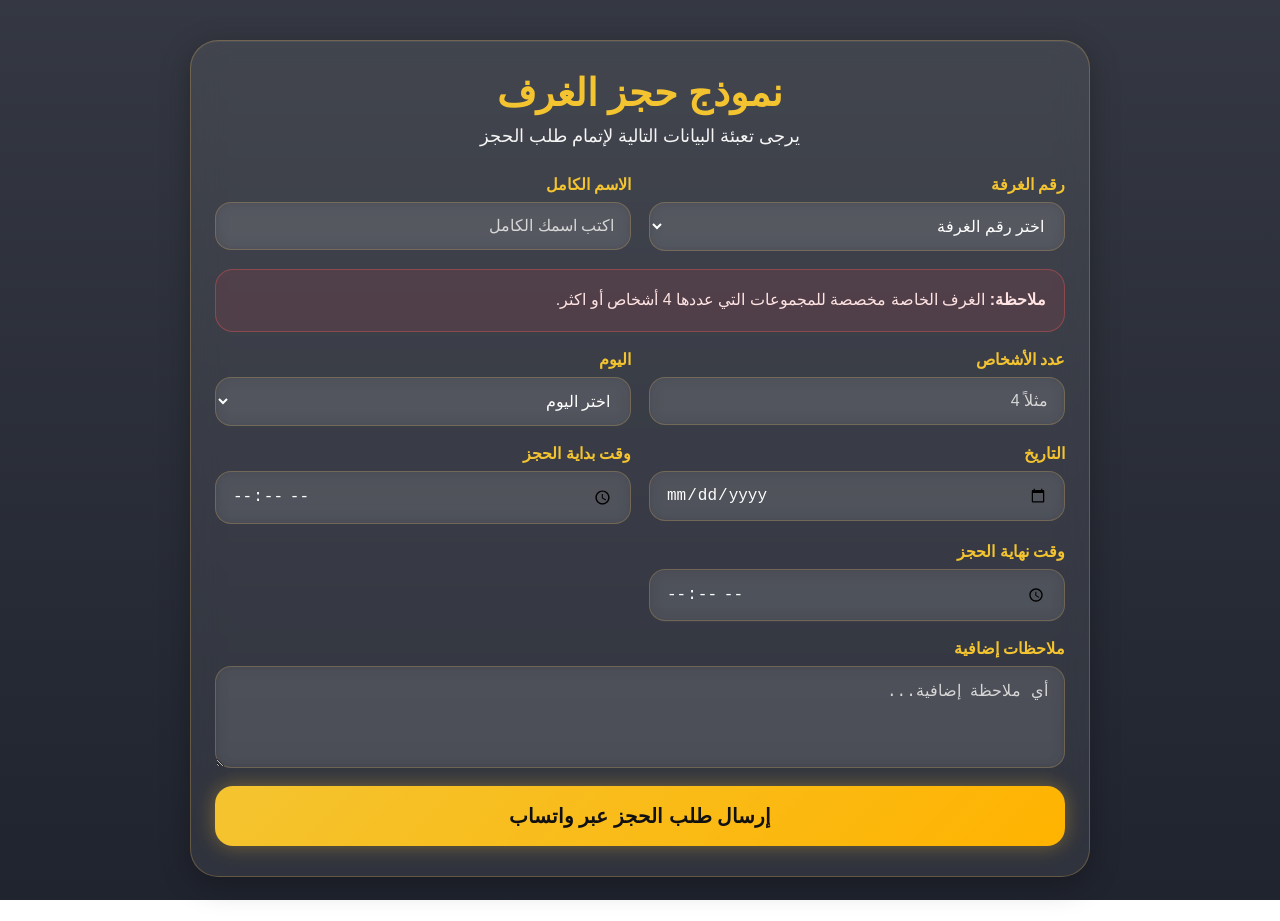
==== booking.html @ 649b5f12 "Add files via upload" ====
<!DOCTYPE html>
<html lang="ar" dir="rtl">
<head>
  <meta charset="UTF-8" />
  <meta name="viewport" content="width=device-width, initial-scale=1.0" />
  <title>حجز الغرف | بلستان</title>
<meta name="description" content="احجز غرفتك الخاصة في بلستان بسهولة، واختر رقم الغرفة ووقت الحجز المناسب لك.">
  <link rel="stylesheet" href="booking.css" />
  
</head>
<body>
  <div class="booking-page">
    <div class="booking-card">
      <h1>نموذج حجز الغرف</h1>
      <p class="subtitle">يرجى تعبئة البيانات التالية لإتمام طلب الحجز</p>

      <form id="bookingForm" class="booking-form">
        <div class="form-group">
          <label for="roomNumber">رقم الغرفة</label>
          <select id="roomNumber" name="roomNumber" required>
  <option value="">اختر رقم الغرفة</option>
  <option value="1">غرفة 1</option>
  <option value="2">غرفة 2</option>
  <option value="3">غرفة 3</option>
  <option value="4">غرفة 4</option>
</select>
        </div>

        <div class="form-group">
          <label for="fullName">الاسم الكامل</label>
          <input type="text" id="fullName" name="fullName" placeholder="اكتب اسمك الكامل" required />
        </div>
         <div class="note-box full-width">
          <strong>ملاحظة:</strong>
         الغرف الخاصة مخصصة للمجموعات التي عددها 4 أشخاص أو اكثر.
        </div>
        <div class="form-group">
          <label for="peopleCount">عدد الأشخاص</label>
          <input type="number" id="peopleCount" name="peopleCount" min="1" placeholder="مثلاً 4" required />
        </div>

        <div class="form-group">
          <label for="day">اليوم</label>
          <select id="day" name="day" required>
            <option value="">اختر اليوم</option>
            <option value="الأحد">الأحد</option>
            <option value="الاثنين">الاثنين</option>
            <option value="الثلاثاء">الثلاثاء</option>
            <option value="الأربعاء">الأربعاء</option>
            <option value="الخميس">الخميس</option>
            <option value="الجمعة">الجمعة</option>
            <option value="السبت">السبت</option>
          </select>
        </div>

        <div class="form-group">
          <label for="date">التاريخ</label>
          <input type="date" id="date" name="date" required />
        </div>

        <div class="form-group">
          <label for="startTime">وقت بداية الحجز</label>
          <input type="time" id="startTime" name="startTime" required />
        </div>

        <div class="form-group">
          <label for="endTime">وقت نهاية الحجز</label>
          <input type="time" id="endTime" name="endTime" required />
        </div>

        <div class="form-group full-width">
          <label for="notes">ملاحظات إضافية</label>
          <textarea id="notes" name="notes" rows="4" placeholder="أي ملاحظة إضافية..."></textarea>
        </div>

        <button type="submit" class="submit-btn">إرسال طلب الحجز عبر واتساب</button>
      </form>
    </div>
  </div>

  <script src="booking.js"></script>
</body>
</html>
---- booking.css ----
* {
  box-sizing: border-box;
}

body {
  margin: 0;
  font-family: Arial, sans-serif;
  background:
    linear-gradient(rgba(8, 12, 24, 0.82), rgba(8, 12, 24, 0.9)),
    url("image1");
  background-size: cover;
  background-position: center;
  background-attachment: fixed;
  color: #fff;
}

.booking-page {
  min-height: 100vh;
  display: flex;
  align-items: center;
  justify-content: center;
  padding: 40px 16px;
}

.booking-card {
  width: 100%;
  max-width: 900px;
  background: rgba(255, 255, 255, 0.07);
  backdrop-filter: blur(14px);
  -webkit-backdrop-filter: blur(14px);
  border: 1px solid rgba(255, 196, 92, 0.25);
  border-radius: 28px;
  box-shadow:
    0 8px 30px rgba(0, 0, 0, 0.28),
    inset 0 1px 0 rgba(255, 255, 255, 0.06);
  padding: 30px 24px;
}

.booking-card h1 {
  margin: 0 0 10px;
  text-align: center;
  color: #f4c430;
  font-size: 38px;
  font-weight: 900;
}

.subtitle {
  text-align: center;
  margin: 0 0 28px;
  color: #f5f5f5;
  font-size: 18px;
}

.booking-form {
  display: grid;
  grid-template-columns: repeat(2, 1fr);
  gap: 18px;
}

.form-group {
  display: flex;
  flex-direction: column;
}

.full-width {
  grid-column: 1 / -1;
}

label {
  margin-bottom: 8px;
  font-size: 16px;
  font-weight: 700;
  color: #f4c430;
}

input,
select,
textarea {
  width: 100%;
  padding: 14px 16px;
  border-radius: 16px;
  border: 1px solid rgba(255, 196, 92, 0.22);
  background: rgba(255, 255, 255, 0.06);
  color: #fff;
  font-size: 16px;
  outline: none;
  backdrop-filter: blur(8px);
  -webkit-backdrop-filter: blur(8px);
}

input::placeholder,
textarea::placeholder {
  color: #d7d7d7;
}

input:focus,
select:focus,
textarea:focus {
  border-color: rgba(255, 196, 92, 0.55);
  box-shadow: 0 0 0 3px rgba(244, 196, 48, 0.12);
}

select option {
  color: #111;
}

.note-box {
  padding: 16px 18px;
  border-radius: 18px;
  background: rgba(255, 70, 70, 0.10);
  border: 1px solid rgba(255, 90, 90, 0.35);
  color: #ffe3e3;
  line-height: 1.8;
}

.submit-btn {
  grid-column: 1 / -1;
  border: none;
  padding: 18px 22px;
  border-radius: 18px;
  background: linear-gradient(135deg, #f4c430, #ffb300);
  color: #111;
  font-size: 20px;
  font-weight: 900;
  cursor: pointer;
  box-shadow: 0 0 20px rgba(255, 196, 48, 0.35);
  transition: 0.3s ease;
}

.submit-btn:hover {
  transform: translateY(-2px);
  box-shadow: 0 0 28px rgba(255, 196, 48, 0.5);
}

@media (max-width: 768px) {
  .booking-form {
    grid-template-columns: 1fr;
  }

  .booking-card h1 {
    font-size: 30px;
  }

  .subtitle {
    font-size: 16px;
  }
}

* {
  box-sizing: border-box;
}

html,
body {
  overflow-x: hidden;
}

img {
  max-width: 100%;
  height: auto;
  display: block;
}

@media (max-width: 768px) {
  * {
  box-sizing: border-box;
}

html,
body {
  overflow-x: hidden;
}

.booking-page {
  width: 100%;
  overflow-x: hidden;
}

.booking-card {
  width: 100%;
  max-width: 900px;
}

.booking-form {
  display: grid;
  grid-template-columns: repeat(2, minmax(0, 1fr));
  gap: 18px;
}

.form-group {
  min-width: 0;
}

.full-width {
  grid-column: 1 / -1;
}

input,
select,
textarea {
  width: 100%;
  min-width: 0;
  display: block;
}

@media (max-width: 768px) {
  .booking-page {
    padding: 16px 10px;
  }

  .booking-card {
    width: 100%;
    max-width: 100%;
    padding: 22px 14px;
    border-radius: 22px;
  }

  .booking-card h1 {
    font-size: 28px;
    line-height: 1.3;
    margin-bottom: 10px;
  }

  .subtitle {
    font-size: 16px;
    line-height: 1.7;
    margin-bottom: 20px;
  }

  .booking-form {
    display: flex;
    flex-direction: column;
    gap: 16px;
  }

  .form-group,
  .full-width {
    width: 100%;
    min-width: 0;
  }

  label {
    display: block;
    font-size: 15px;
    margin-bottom: 8px;
  }

  input,
  select,
  textarea {
    width: 100%;
    min-width: 0;
    padding: 14px;
    font-size: 16px;
    border-radius: 16px;
  }

  input[type="date"],
  input[type="time"] {
    min-height: 56px;
  }

  textarea {
    min-height: 120px;
    resize: vertical;
  }

  .note-box {
    width: 100%;
    font-size: 15px;
    line-height: 1.8;
    padding: 14px;
  }

  .submit-btn {
    width: 100%;
    padding: 16px;
    font-size: 18px;
  }
}
}
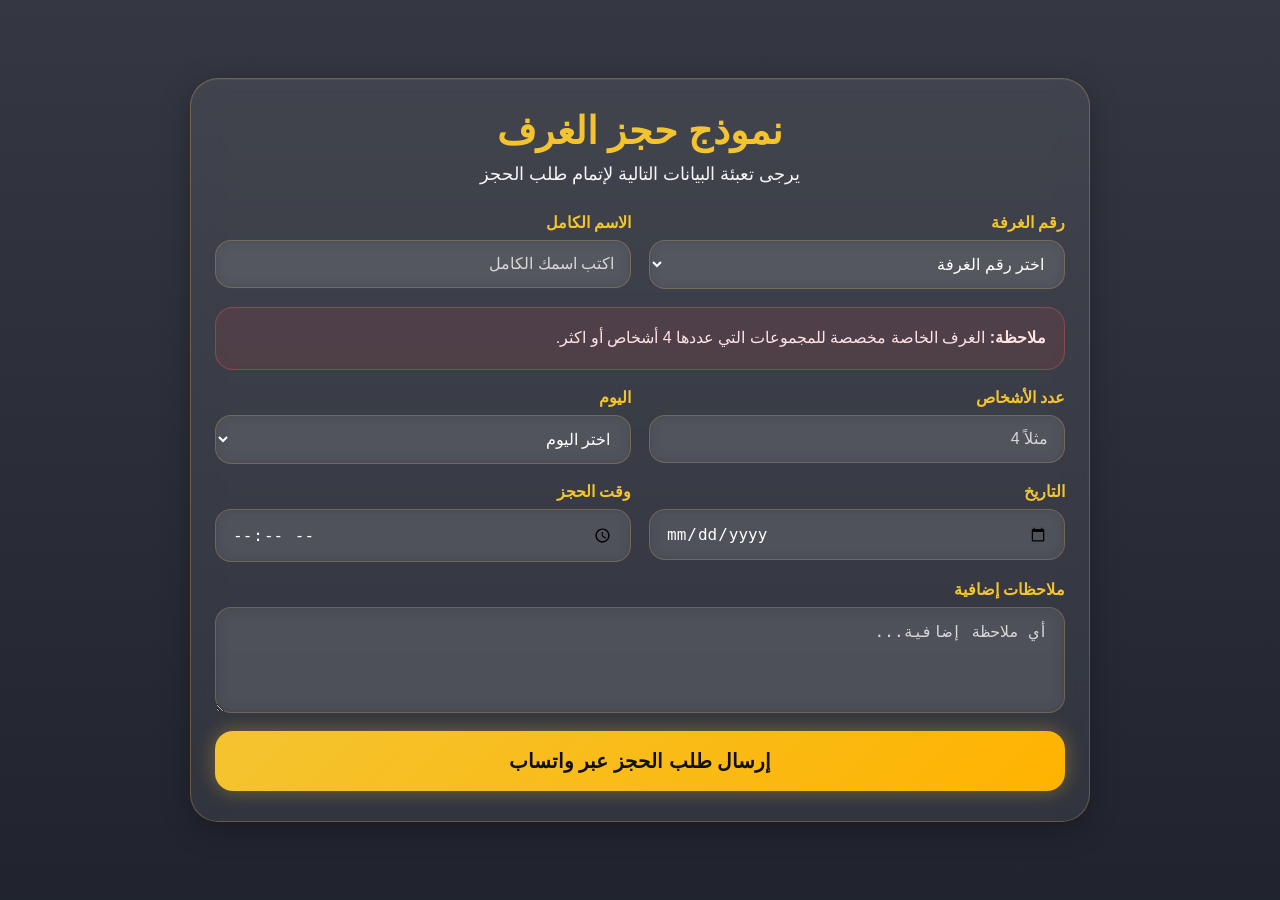
==== commit 07354922: "Add files via upload" ====
--- a/booking.html
+++ b/booking.html
@@ -59,13 +59,8 @@
         </div>
 
         <div class="form-group">
-          <label for="startTime">وقت بداية الحجز</label>
+          <label for="startTime">وقت  الحجز</label>
           <input type="time" id="startTime" name="startTime" required />
-        </div>
-
-        <div class="form-group">
-          <label for="endTime">وقت نهاية الحجز</label>
-          <input type="time" id="endTime" name="endTime" required />
         </div>
 
         <div class="form-group full-width">
